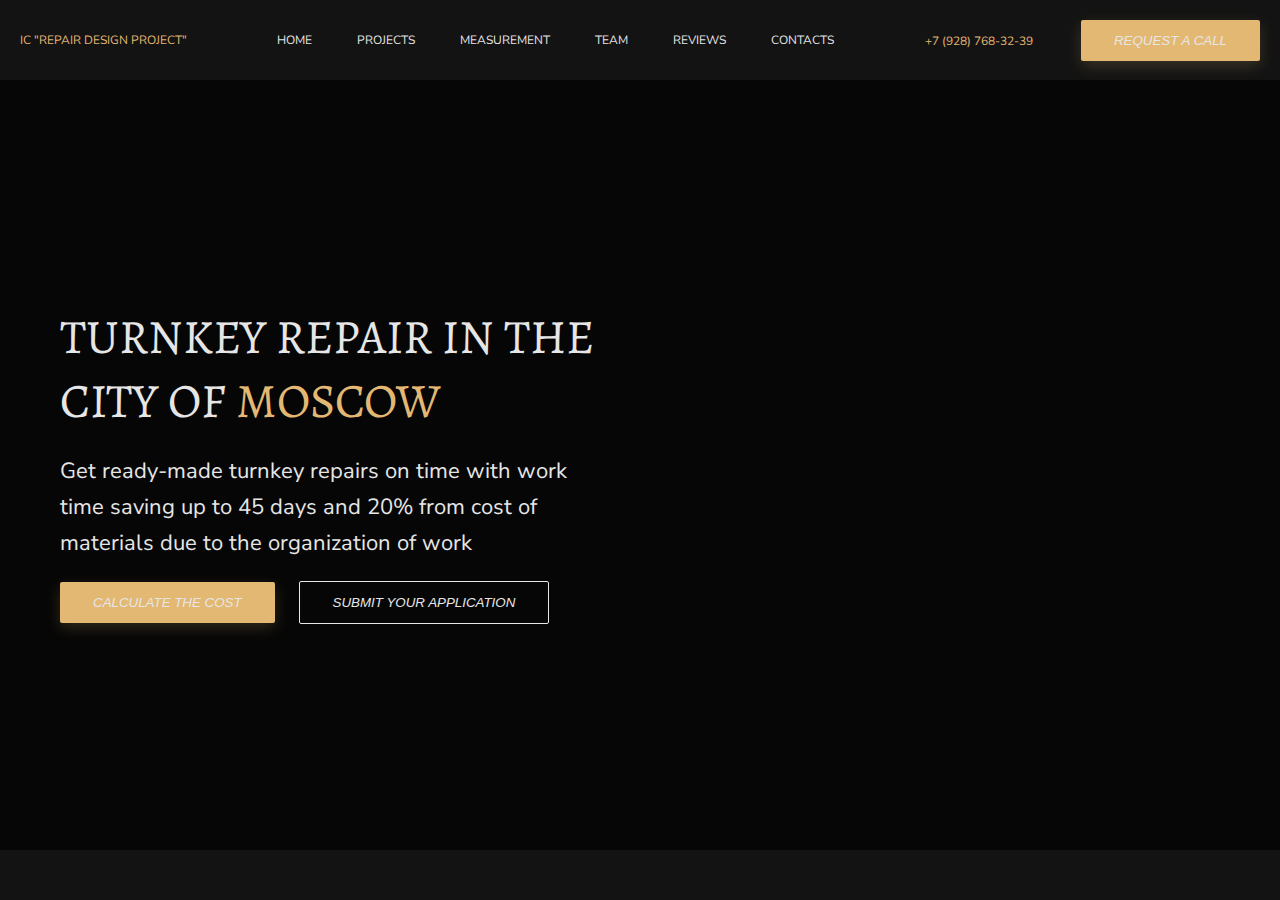
==== IC_Repair_Design_Project/index.html @ 74bef783 "Update Section Promo (v.2)" ====
<!DOCTYPE html>
<html lang="en">

<head>
    <meta charset="UTF-8">
    <meta http-equiv="X-UA-Compatible" content="IE=edge">
    <meta name="viewport" content="width=device-width, initial-scale=1.0">

    <link rel="stylesheet" href="/IC_Repair_Design_Project/styles/style.css">
    <!-- <link rel="shortcut icon" href="favicon.ico" type="image/x-icon"> -->
    <link href="https://fonts.googleapis.com/css2?family=Alegreya&family=Nunito+Sans:ital@0;1&display=swap"
        rel="stylesheet">

    <script src="/IC_Repair_Design_Project/script/script.js" defer></script>

    <title>Repair Design</title>
</head>

<body>
    <header class="header container">
        <nav class="navbar wrapper">
            <div class="navbar__logo">
                <p>IC "Repair Design Project"</p>
            </div>

            <ul class="navbar__menu">
                <li class="navbar__item"><a href="#" class="navbar__link">Home</a></li>
                <li class="navbar__item"><a href="#" class="navbar__link">Projects</a></li>
                <li class="navbar__item"><a href="#" class="navbar__link">Measurement</a></li>
                <li class="navbar__item"><a href="#" class="navbar__link">Team</a></li>
                <li class="navbar__item"><a href="#" class="navbar__link">Reviews</a></li>
                <li class="navbar__item"><a href="#" class="navbar__link">Contacts</a></li>
            </ul>

            <div class="navbar__promo">
                <a class="navbar__item navbar__link active" href="tel:+79287683239">+7 (928) 768-32-39</a>
                <button class="navbar__button">Request a call</button>
            </div>
        </nav>
    </header>

    <main class="main">
        <section class="section-promo bg-img">
            <div class="container">
                <div class="section-promo__content">
                    <h1 class="section-promo__title">
                        Turnkey Repair in the city of <span class="active">Moscow</span>
                    </h1>

                    <p class="section-promo__subtitle">
                        Get ready-made turnkey repairs on time
                        with work time saving up to 45 days and 20% from
                        cost of materials due to the organization of work
                    </p>

                    <div class="section-promo__buttons">
                        <button class="navbar__button">
                            Calculate the cost
                        </button>

                        <button class="navbar__button">
                            Submit your application
                        </button>
                    </div>
                </div>
            </div>
        </section>
    </main>

    <footer>

    </footer>
</body>

</html>
---- IC_Repair_Design_Project/styles/style.css ----
* {
  box-sizing: border-box;
  transition: 0.2s ease-in-out;
  padding: 0;
  margin: 0;
}

body {
  background-color: #131313;
  font-family: "Alegreya", serif;
  font-family: "Nunito Sans", sans-serif;
}

.container {
  width: 1240px;
  margin: 0 auto;
}

.wrapper, .section-promo, .navbar__menu {
  display: flex;
  align-items: center;
  justify-content: space-between;
}

.active {
  color: #e3b873 !important;
}

.section-promo__title {
  font-family: "Alegreya";
  font-style: normal;
  font-weight: 400;
}

.navbar {
  font-size: 12px;
  line-height: 15px;
  height: 80px;
  text-transform: uppercase;
}
.navbar__logo {
  color: #e3b873;
}
.navbar__menu {
  list-style-type: none;
}
.navbar__item {
  margin-right: 45px;
}
.navbar__item:nth-last-child(1) {
  margin: auto;
}
.navbar__link {
  text-decoration: none;
  color: #e6e6e6;
}
.navbar__link:hover {
  color: #e3b873;
}
.navbar__button {
  padding: 13px 33px;
  font-style: italic;
  text-transform: uppercase;
  color: #e6e6e6;
  background-color: #e3b873;
  box-shadow: 0px 5px 15px rgba(227, 184, 115, 0.2);
  border-radius: 2px;
  border: none;
  cursor: pointer;
}
.navbar__button:hover {
  background-color: #cfa663;
}

.section-promo {
  height: calc(100vh - 80px);
  max-height: 770px;
  color: #e6e6e6;
}
.section-promo__content {
  width: 550px;
  margin-left: 40px;
}
.section-promo__buttons .navbar__button {
  margin-right: 20px;
}
.section-promo__buttons .navbar__button:nth-last-child(1) {
  margin: 0;
  background-color: transparent;
  box-shadow: none;
  border: 1px solid #e6e6e6;
  border-radius: 2px;
}
.section-promo__title {
  font-size: 48px;
  text-transform: uppercase;
  line-height: 132.83%;
}
.section-promo__subtitle {
  font-size: 22px;
  line-height: 36px;
  margin: 20px 0px;
}

.bg-img {
  background: linear-gradient(rgba(0, 0, 0, 0.7), rgba(0, 0, 0, 0.7)), no-repeat center center url(/IC_Repair_Design_Project/images/main-bg.png);
  background-size: cover;
}

/*# sourceMappingURL=style.css.map */
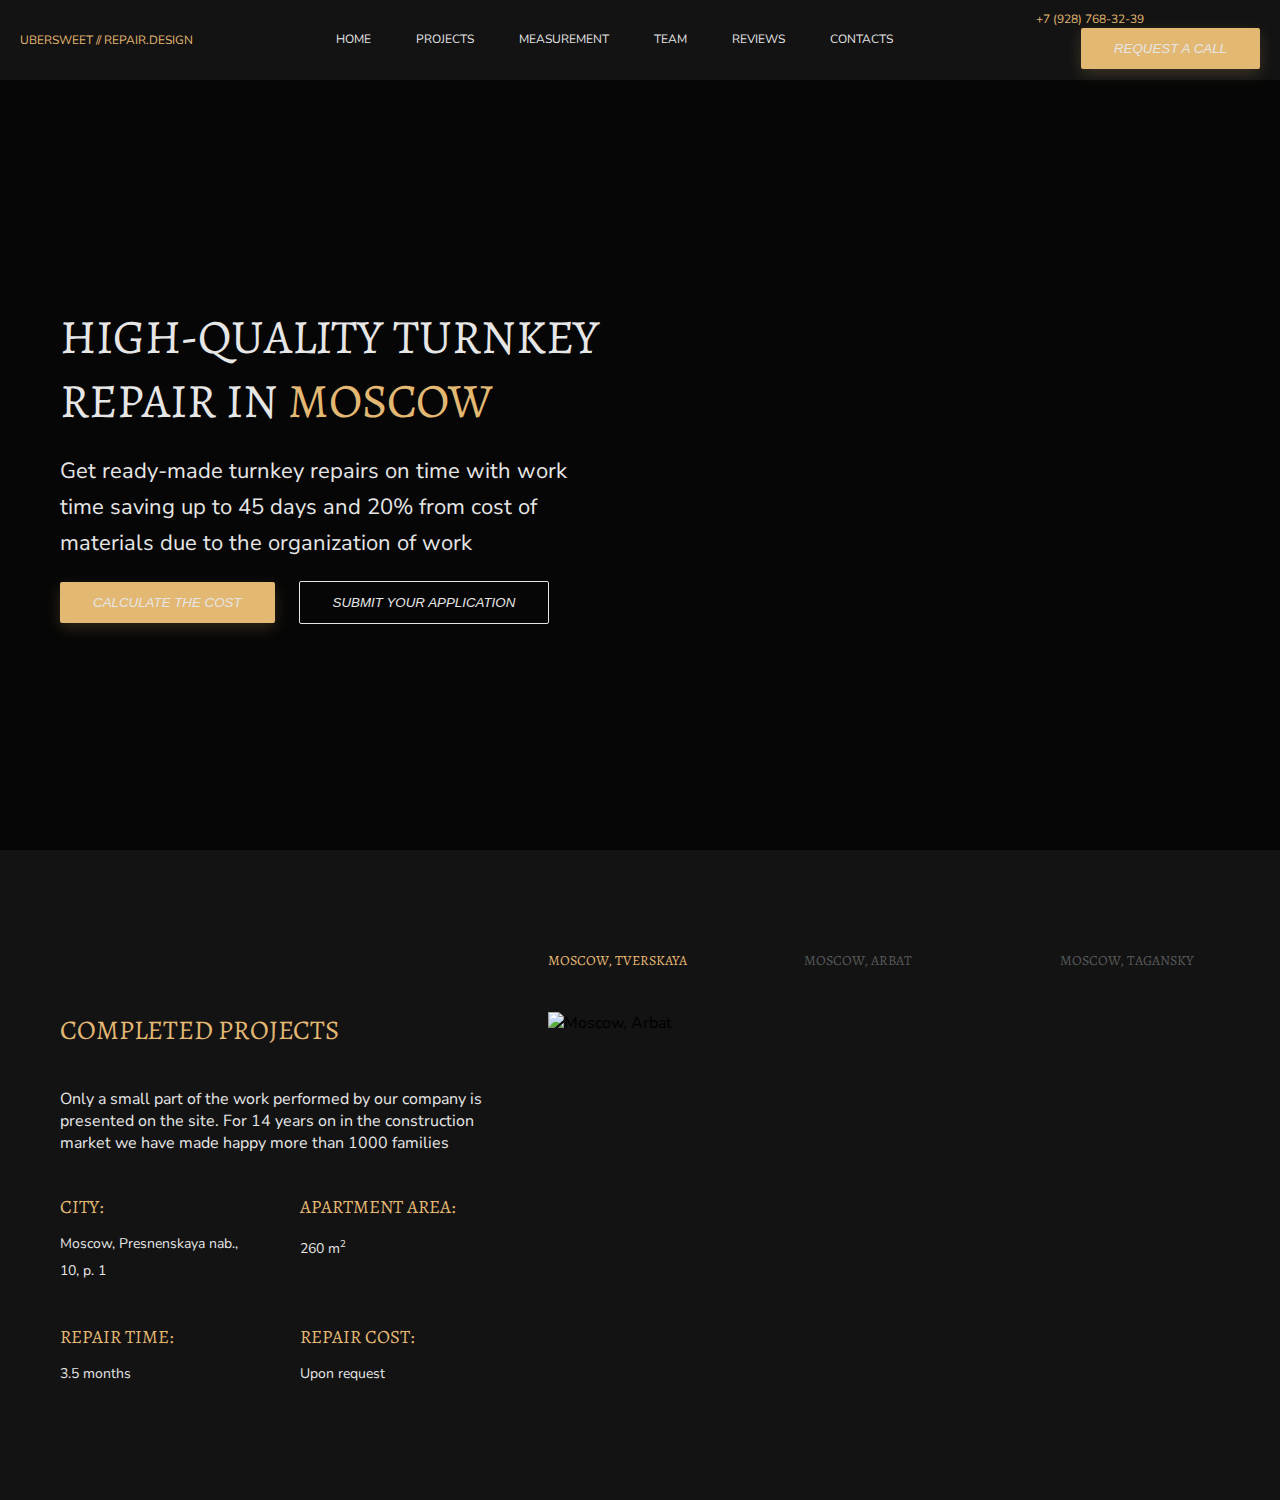
==== commit 1fcce421: "Completed Section About (v.1)" ====
--- a/IC_Repair_Design_Project/index.html
+++ b/IC_Repair_Design_Project/index.html
@@ -20,7 +20,7 @@
     <header class="header container">
         <nav class="navbar wrapper">
             <div class="navbar__logo">
-                <p>IC "Repair Design Project"</p>
+                <p>UberSweet // Repair.Design</p>
             </div>
 
             <ul class="navbar__menu">
@@ -44,7 +44,7 @@
             <div class="container">
                 <div class="section-promo__content">
                     <h1 class="section-promo__title">
-                        Turnkey Repair in the city of <span class="active">Moscow</span>
+                        High-Quality Turnkey Repair in <span class="active">Moscow</span>
                     </h1>
 
                     <p class="section-promo__subtitle">
@@ -65,6 +65,88 @@
                 </div>
             </div>
         </section>
+
+        <section class="section-about">
+            <div class="container">
+                <div class="section-about__content">
+                    <div class="section-about__buttons">
+                        <button class="section-about__button active">
+                            Moscow, Tverskaya
+                        </button>
+
+                        <button class="section-about__button">
+                            Moscow, Arbat
+                        </button>
+
+                        <button class="section-about__button">
+                            Moscow, Tagansky
+                        </button>
+                    </div>
+
+                    <div class="section-about__text-area">
+                        <div class="section-about__title-area">
+                            <h2 class="section-about__title-top active">Completed projects</h2>
+
+                            <p class="section-about__subtitle-top">
+                                Only a small part of the work performed by our company is presented on the site. For 14
+                                years on in the construction
+                                market we have made happy more than 1000 families
+                            </p>
+                        </div>
+
+                        <div class="section-about__subtitle-area">
+                            <h3 class="section-about__title active">
+                                City:
+                            </h3>
+
+                            <p class="section-about__subtitle">
+                                Moscow,
+                                Presnenskaya nab., 10, p. 1
+                            </p>
+                        </div>
+
+                        <div class="section-about__subtitle-area">
+                            <h3 class="section-about__title active">
+                                Apartment area:
+                            </h3>
+
+                            <p class="section-about__subtitle">
+                                260 m<sup><small>2</small></sup>
+                            </p>
+                        </div>
+
+                        <div class="section-about__subtitle-area">
+                            <h3 class="section-about__title active">
+                                Repair time:
+                            </h3>
+
+                            <p class="section-about__subtitle">
+                                3.5 months
+                            </p>
+                        </div>
+
+                        <div class="section-about__subtitle-area">
+                            <h3 class="section-about__title active">
+                                Repair cost:
+                            </h3>
+
+                            <p class="section-about__subtitle">
+                                Upon request
+                            </p>
+                        </div>
+
+                        <div class="slider">
+
+                        </div>
+                    </div>
+
+                    <div class="section-about__photo-area">
+                        <img src="/IC_Repair_Design_Project/images/main-bg-3.png" alt="Moscow, Arbat"
+                            class="section-about__photo">
+                    </div>
+                </div>
+            </div>
+        </section>
     </main>
 
     <footer>
--- a/IC_Repair_Design_Project/styles/style.css
+++ b/IC_Repair_Design_Project/styles/style.css
@@ -16,7 +16,7 @@
   margin: 0 auto;
 }
 
-.wrapper, .section-promo, .navbar__menu {
+.wrapper, .section-about__buttons, .section-promo, .navbar__menu {
   display: flex;
   align-items: center;
   justify-content: space-between;
@@ -24,12 +24,48 @@
 
 .active {
   color: #e3b873 !important;
+  cursor: default !important;
 }
 
-.section-promo__title {
+.section-about__title-top, .section-about__title, .section-about__button, .section-promo__title {
   font-family: "Alegreya";
   font-style: normal;
   font-weight: 400;
+}
+
+.section-about__button:hover, .navbar__link:hover {
+  color: #e3b873;
+}
+.active.section-about__button:hover::after, .active.navbar__link:hover::after {
+  transform: scaleX(0);
+}
+.section-about__button::after, .navbar__link::after {
+  content: "";
+  display: block;
+  border-bottom: 1px solid #e3b873;
+  transform: scaleX(0);
+  transition: transform 250ms ease-in-out;
+}
+.section-about__button:hover::after, .navbar__link:hover::after {
+  transform: scaleX(1);
+}
+
+.navbar__button {
+  padding: 13px 33px;
+  font-style: italic;
+  text-transform: uppercase;
+  color: #e6e6e6;
+  background-color: #e3b873;
+  box-shadow: 0px 5px 15px rgba(227, 184, 115, 0.2);
+  border-radius: 2px;
+  border: none;
+  cursor: pointer;
+}
+.navbar__button:hover {
+  background-color: #cfa663;
+}
+.navbar__button:nth-last-child(1) {
+  margin: 0;
 }
 
 .navbar {
@@ -54,24 +90,6 @@
   text-decoration: none;
   color: #e6e6e6;
 }
-.navbar__link:hover {
-  color: #e3b873;
-}
-.navbar__button {
-  padding: 13px 33px;
-  font-style: italic;
-  text-transform: uppercase;
-  color: #e6e6e6;
-  background-color: #e3b873;
-  box-shadow: 0px 5px 15px rgba(227, 184, 115, 0.2);
-  border-radius: 2px;
-  border: none;
-  cursor: pointer;
-}
-.navbar__button:hover {
-  background-color: #cfa663;
-}
-
 .section-promo {
   height: calc(100vh - 80px);
   max-height: 770px;
@@ -103,8 +121,69 @@
 }
 
 .bg-img {
-  background: linear-gradient(rgba(0, 0, 0, 0.7), rgba(0, 0, 0, 0.7)), no-repeat center center url(/IC_Repair_Design_Project/images/main-bg.png);
+  background: linear-gradient(rgba(0, 0, 0, 0.7), rgba(0, 0, 0, 0.7)), no-repeat center center url(/IC_Repair_Design_Project/images/main-bg-1.png);
   background-size: cover;
 }
 
+.section-about {
+  height: 550px;
+}
+.section-about__content {
+  margin: 100px 0px;
+  display: grid;
+  grid-gap: 40px;
+  grid-template-rows: minmax(auto, auto);
+}
+.section-about__buttons {
+  grid-column: 2/6;
+  display: grid;
+  grid-template-columns: repeat(3, 200px);
+  grid-gap: 40px;
+  justify-items: flex-start;
+}
+.section-about__button {
+  color: rgba(255, 255, 255, 0.3);
+  background-color: transparent;
+  border: none;
+  text-transform: uppercase;
+  font-size: 14px;
+  line-height: 150%;
+  cursor: pointer;
+}
+.section-about__text-area {
+  display: grid;
+  margin-left: 40px;
+  grid-gap: 40px;
+  grid-template-columns: repeat(2, 200px);
+}
+.section-about__photo-area {
+  grid-column: 2/6;
+}
+.section-about__title-area {
+  grid-column: 1/3;
+}
+.section-about__title {
+  line-height: 138.6%;
+  text-transform: uppercase;
+}
+.section-about__title-top {
+  text-transform: uppercase;
+  font-size: 27px;
+}
+.section-about__subtitle {
+  font-size: 14px;
+  line-height: 27px;
+  color: #e6e6e6;
+  padding-top: 10px;
+}
+.section-about__subtitle-top {
+  color: #e6e6e6;
+  padding-top: 40px;
+}
+.section-about__photo {
+  object-fit: cover;
+  width: 100%;
+  height: 100%;
+}
+
 /*# sourceMappingURL=style.css.map */
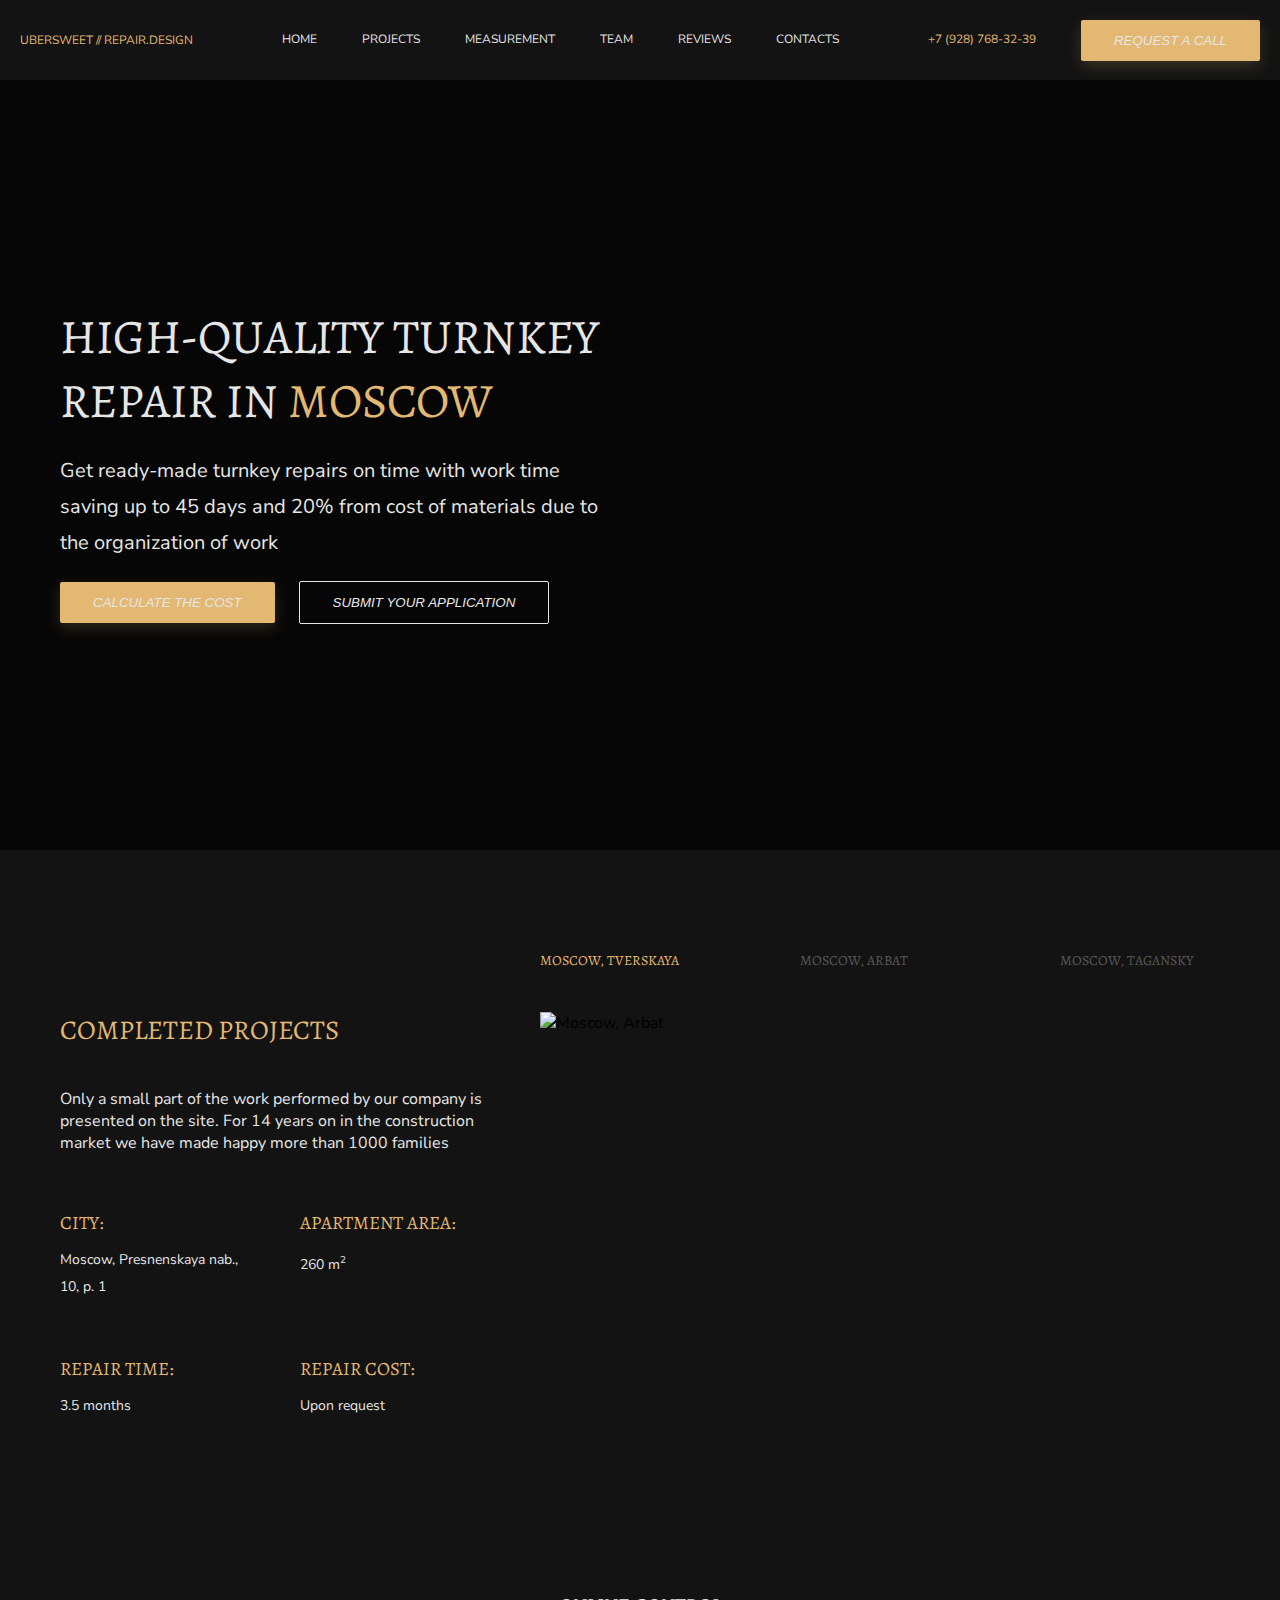
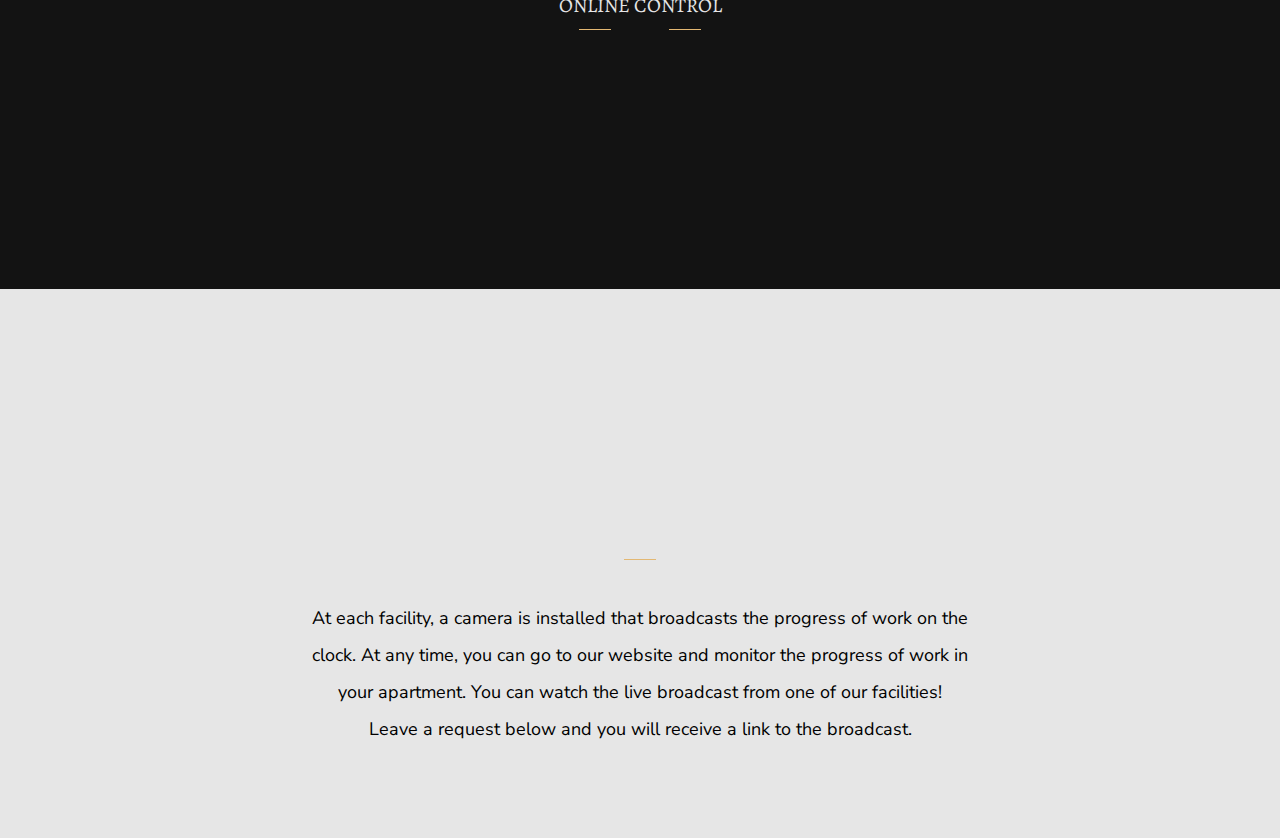
==== commit 02e00e05: "Merge pull request #11 from UberSweet/feat-section-about" ====
--- a/IC_Repair_Design_Project/index.html
+++ b/IC_Repair_Design_Project/index.html
@@ -70,15 +70,15 @@
             <div class="container">
                 <div class="section-about__content">
                     <div class="section-about__buttons">
-                        <button class="section-about__button active">
+                        <button class="section-about__button active" id="1">
                             Moscow, Tverskaya
                         </button>
 
-                        <button class="section-about__button">
+                        <button class="section-about__button" id="2">
                             Moscow, Arbat
                         </button>
 
-                        <button class="section-about__button">
+                        <button class="section-about__button" id="3">
                             Moscow, Tagansky
                         </button>
                     </div>
@@ -147,6 +147,45 @@
                 </div>
             </div>
         </section>
+
+        <section class="section-video-title">
+            <div class="container">
+                <div class="section-video-title__content">
+                    <h2 class="section-video-title__title">
+                        Online control
+                    </h2>
+
+                    <div class="section-video-title__svg">
+                        <hr class="section-video-title__line">
+                        <img src="/IC_Repair_Design_Project/images/video-cam.svg" alt="">
+                        <hr class="section-video-title__line">
+                    </div>
+                </div>
+            </div>
+        </section>
+
+        <section class="section-video-player">
+            <div class="section-video-player__content">
+                <iframe width="100%" height="100%" src="https://www.youtube.com/embed/BEaoq7hzcSQ?controls=0"
+                    title="YouTube video player" frameborder="0"
+                    allow="accelerometer; autoplay; clipboard-write; encrypted-media; gyroscope; picture-in-picture"
+                    allowfullscreen>
+                </iframe>
+            </div>
+        </section>
+
+        <section class="section-video-subtitle">
+            <div class="section-video-subtitle__content">
+                <hr class="section-video-title__line" style="margin: 0px auto 40px;">
+
+                <p class="section-video-subtitle__text-area">
+                    At each facility, a camera is installed that broadcasts the progress of work on the clock. At
+                    any time, you can go to our website and monitor the progress of work in your apartment. You can
+                    watch the live broadcast from one of our facilities!
+                    <br>Leave a request below and you will receive a link to the broadcast.
+                </p>
+            </div>
+        </section>
     </main>
 
     <footer>
--- a/IC_Repair_Design_Project/styles/style.css
+++ b/IC_Repair_Design_Project/styles/style.css
@@ -11,12 +11,16 @@
   font-family: "Nunito Sans", sans-serif;
 }
 
+p {
+  cursor: default;
+}
+
 .container {
   width: 1240px;
   margin: 0 auto;
 }
 
-.wrapper, .section-about__buttons, .section-promo, .navbar__menu {
+.wrapper, .section-video-title__svg, .section-about__buttons, .section-promo, .navbar__menu, .navbar__promo {
   display: flex;
   align-items: center;
   justify-content: space-between;
@@ -27,7 +31,7 @@
   cursor: default !important;
 }
 
-.section-about__title-top, .section-about__title, .section-about__button, .section-promo__title {
+.section-about__title-top, .section-video-title__title, .section-about__title, .section-about__button, .section-promo__title {
   font-family: "Alegreya";
   font-style: normal;
   font-weight: 400;
@@ -109,13 +113,17 @@
   border: 1px solid #e6e6e6;
   border-radius: 2px;
 }
+.section-promo__buttons .navbar__button:nth-last-child(1):hover {
+  color: #e3b873;
+  border: 1px solid #e3b873;
+}
 .section-promo__title {
   font-size: 48px;
   text-transform: uppercase;
   line-height: 132.83%;
 }
 .section-promo__subtitle {
-  font-size: 22px;
+  font-size: 20px;
   line-height: 36px;
   margin: 20px 0px;
 }
@@ -125,9 +133,6 @@
   background-size: cover;
 }
 
-.section-about {
-  height: 550px;
-}
 .section-about__content {
   margin: 100px 0px;
   display: grid;
@@ -158,6 +163,8 @@
 }
 .section-about__photo-area {
   grid-column: 2/6;
+  height: 480px;
+  width: 720px;
 }
 .section-about__title-area {
   grid-column: 1/3;
@@ -166,7 +173,7 @@
   line-height: 138.6%;
   text-transform: uppercase;
 }
-.section-about__title-top {
+.section-about__title-top, .section-video-title__title {
   text-transform: uppercase;
   font-size: 27px;
 }
@@ -186,4 +193,43 @@
   height: 100%;
 }
 
+.section-video-player {
+  background: linear-gradient(to bottom, #131313 0%, #131313 50%, #e6e6e6 50%, #e6e6e6 100%);
+}
+.section-video-player__content {
+  width: 820px;
+  height: 459px;
+  margin: 0 auto;
+}
+.section-video-subtitle {
+  background-color: #e6e6e6;
+}
+.section-video-subtitle__content {
+  padding: 40px 0 90px;
+}
+.section-video-subtitle__text-area {
+  max-width: 660px;
+  font-size: 18px;
+  text-align: center;
+  margin: 0 auto;
+  line-height: 37px;
+}
+.section-video-title__content {
+  width: 180px;
+  margin: 30px auto;
+}
+.section-video-title__title {
+  text-align: center;
+  font-size: 20px;
+  color: #e6e6e6;
+  margin-bottom: 10px;
+}
+.section-video-title__line {
+  height: 1px;
+  width: 32px;
+  border: none;
+  margin: auto;
+  background-color: #e3b873;
+}
+
 /*# sourceMappingURL=style.css.map */
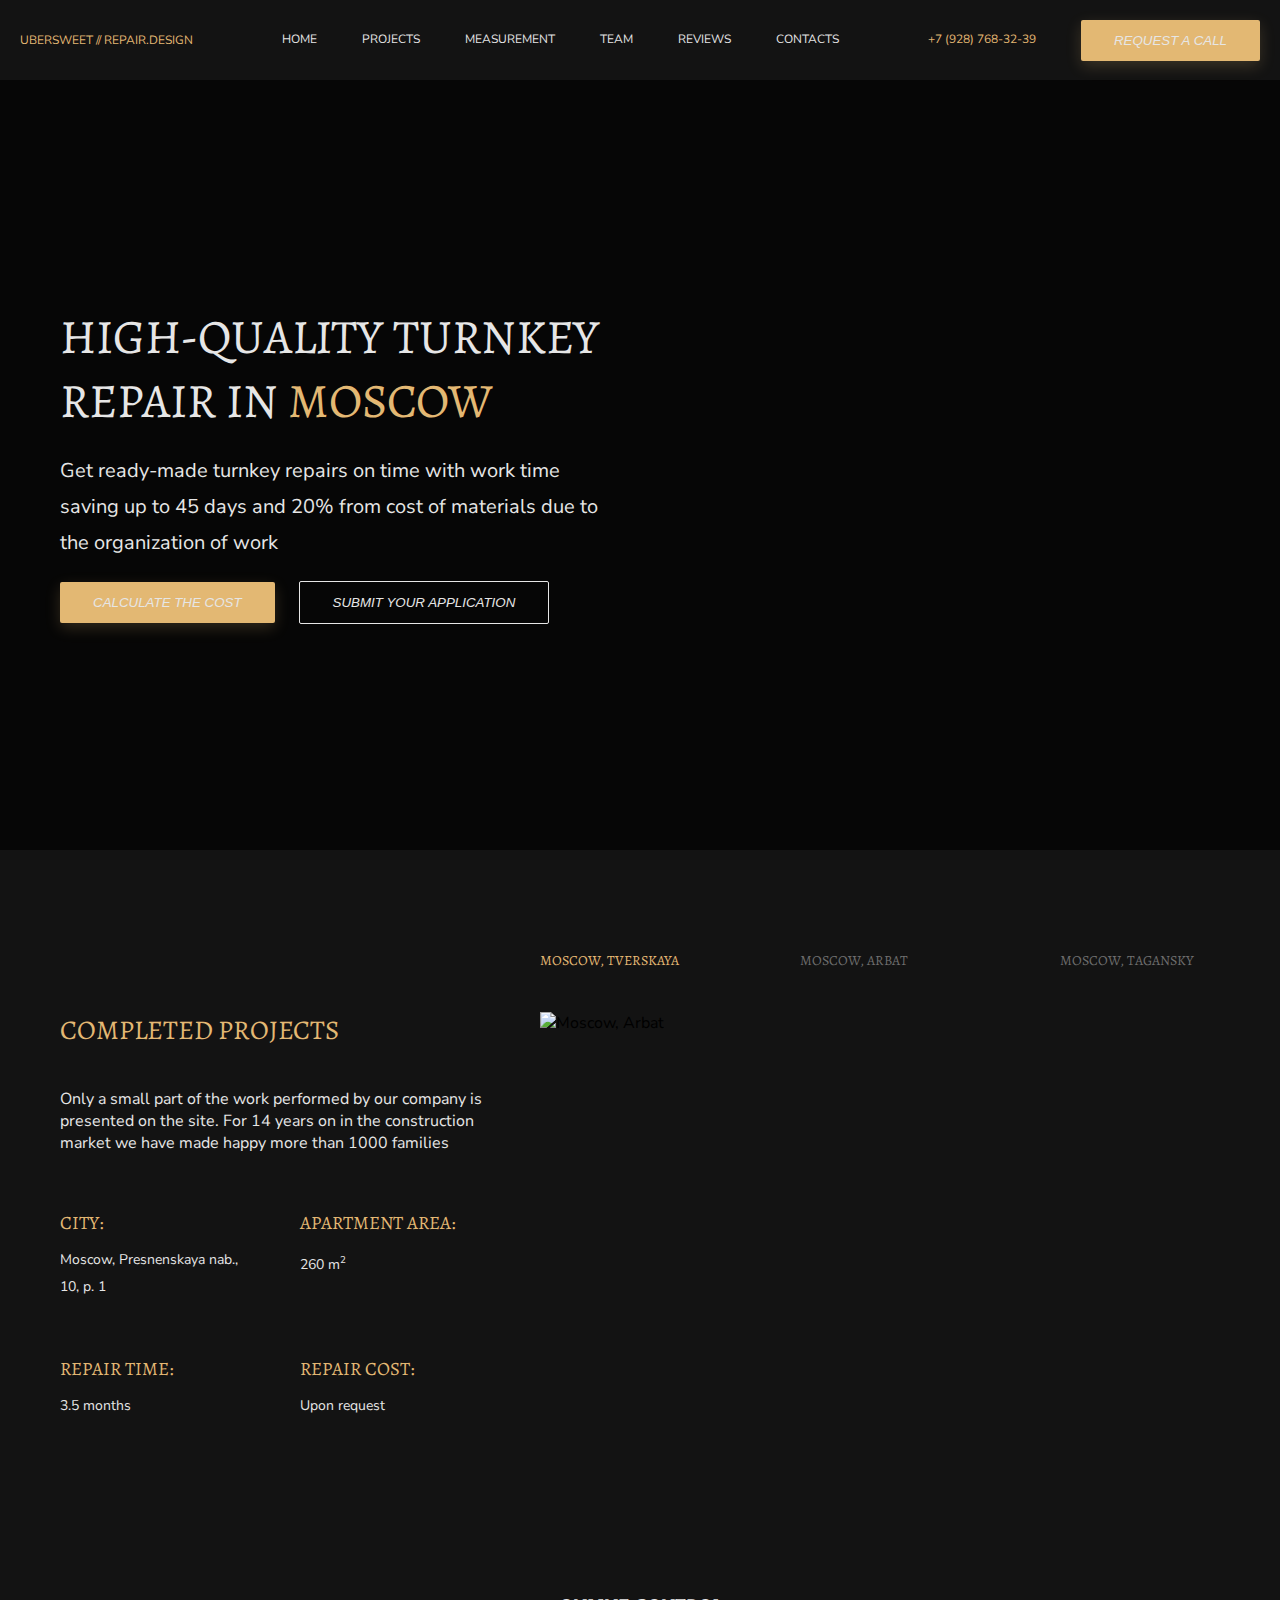
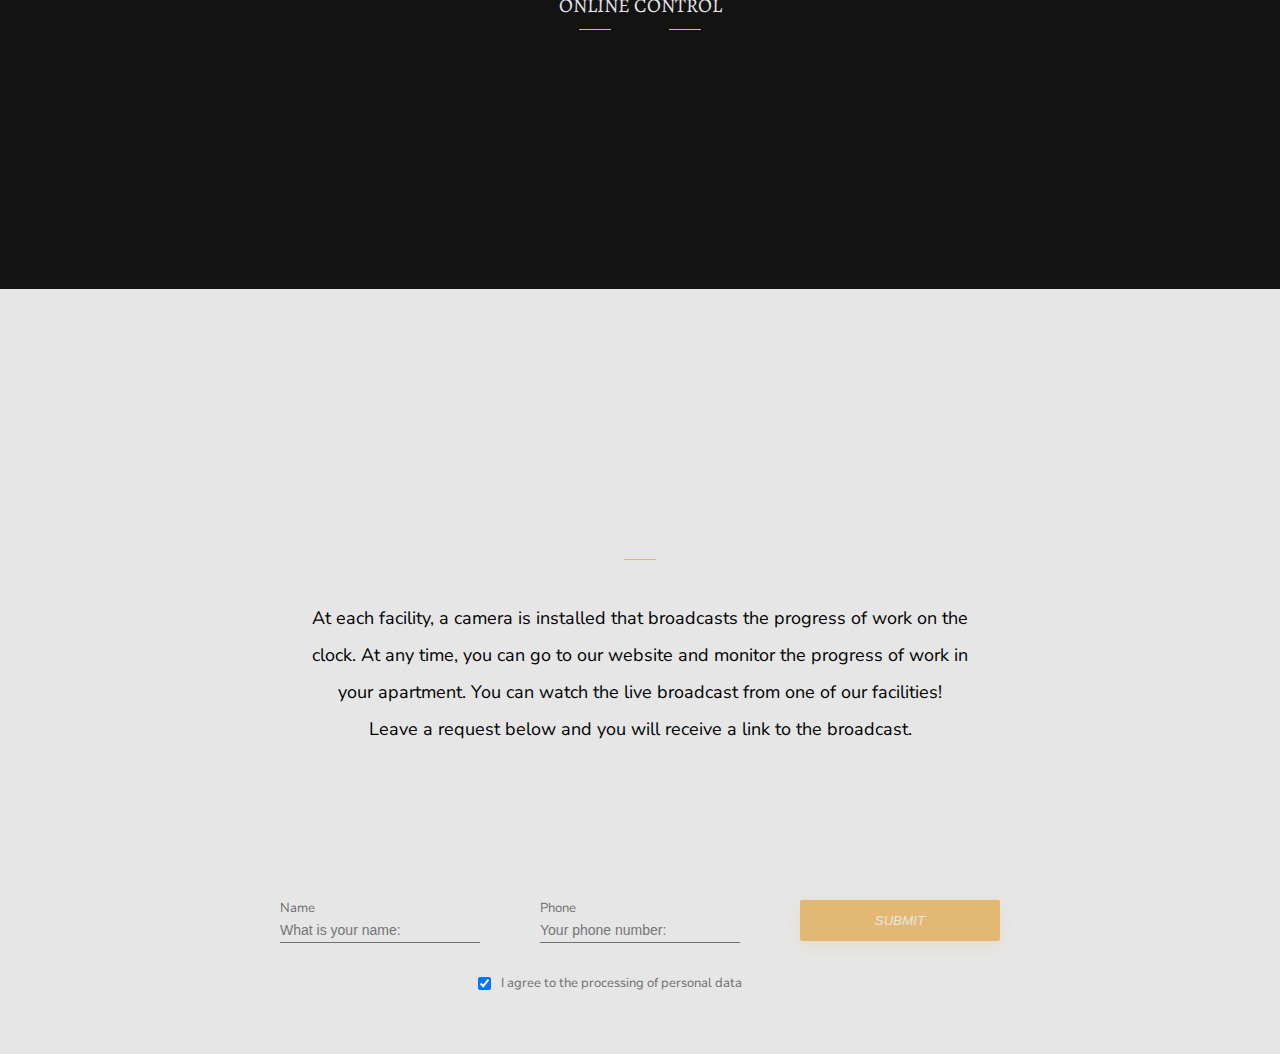
==== commit 38874ebe: "Merge pull request #13 from UberSweet/dev" ====
--- a/IC_Repair_Design_Project/index.html
+++ b/IC_Repair_Design_Project/index.html
@@ -186,6 +186,37 @@
                 </p>
             </div>
         </section>
+
+        <section class="section-form">
+            <div class="container">
+                <form action="#" method="post" target="_blank">
+                    <fieldset style="border: none;">
+                        <ul class="section-form__menu">
+                            <li class="section-form__content">
+                                <label class="section-form__label" for="name">Name</label>
+                                <input class="section-form__input" type="text" name="name"
+                                    placeholder="What is your name:" id="name" required>
+                            </li>
+
+                            <li class="section-form__content">
+                                <label class="section-form__label" for="phone">Phone</label>
+                                <input class="section-form__input" type="number" name="phone"
+                                    placeholder="Your phone number:" id="phone">
+                            </li>
+
+                            <button class="section-form__button" type="submit">Submit</button>
+
+                            <li class="section-form__content">
+                                <input class="section-form__input" type="checkbox" name="processing" id="processing"
+                                    checked>
+                                <label class="section-form__label" for="processing">I agree to the processing of
+                                    personal data</label>
+                            </li>
+                        </ul>
+                    </fieldset>
+                </form>
+            </div>
+        </section>
     </main>
 
     <footer>
--- a/IC_Repair_Design_Project/styles/style.css
+++ b/IC_Repair_Design_Project/styles/style.css
@@ -20,7 +20,7 @@
   margin: 0 auto;
 }
 
-.wrapper, .section-video-title__svg, .section-about__buttons, .section-promo, .navbar__menu, .navbar__promo {
+.wrapper, .section-video-title__svg, .section-about__buttons, .section-promo, .navbar__menu, .section-form__menu, .navbar__promo {
   display: flex;
   align-items: center;
   justify-content: space-between;
@@ -54,7 +54,7 @@
   transform: scaleX(1);
 }
 
-.navbar__button {
+.section-form__button, .navbar__button {
   padding: 13px 33px;
   font-style: italic;
   text-transform: uppercase;
@@ -65,10 +65,10 @@
   border: none;
   cursor: pointer;
 }
-.navbar__button:hover {
+.section-form__button:hover, .navbar__button:hover {
   background-color: #cfa663;
 }
-.navbar__button:nth-last-child(1) {
+.section-form__button:nth-last-child(1), .navbar__button:nth-last-child(1) {
   margin: 0;
 }
 
@@ -81,7 +81,7 @@
 .navbar__logo {
   color: #e3b873;
 }
-.navbar__menu {
+.navbar__menu, .section-form__menu {
   list-style-type: none;
 }
 .navbar__item {
@@ -147,7 +147,7 @@
   justify-items: flex-start;
 }
 .section-about__button {
-  color: rgba(255, 255, 255, 0.3);
+  color: #6d6d6d;
   background-color: transparent;
   border: none;
   text-transform: uppercase;
@@ -232,4 +232,44 @@
   background-color: #e3b873;
 }
 
+.section-form {
+  background-color: #e6e6e6;
+}
+.section-form__menu {
+  width: 720px;
+  flex-wrap: wrap;
+  justify-content: center;
+  margin: auto;
+  padding: 60px 0;
+}
+.section-form__label {
+  font-size: 13px;
+  line-height: 21px;
+  color: #6d6d6d;
+}
+.section-form__input {
+  font-size: 14px;
+  line-height: 23px;
+  width: 200px;
+  color: #4a4a4a;
+  border: none;
+  background-color: transparent;
+  border-bottom: 1px solid #6d6d6d;
+}
+.section-form__content {
+  display: grid;
+  margin-right: 60px;
+}
+.section-form__content:nth-last-child(1) {
+  margin-top: 30px;
+  display: flex;
+}
+.section-form__content:nth-last-child(1) :nth-child(1) {
+  width: fit-content;
+  margin-right: 10px;
+}
+.section-form__button {
+  width: 200px;
+}
+
 /*# sourceMappingURL=style.css.map */
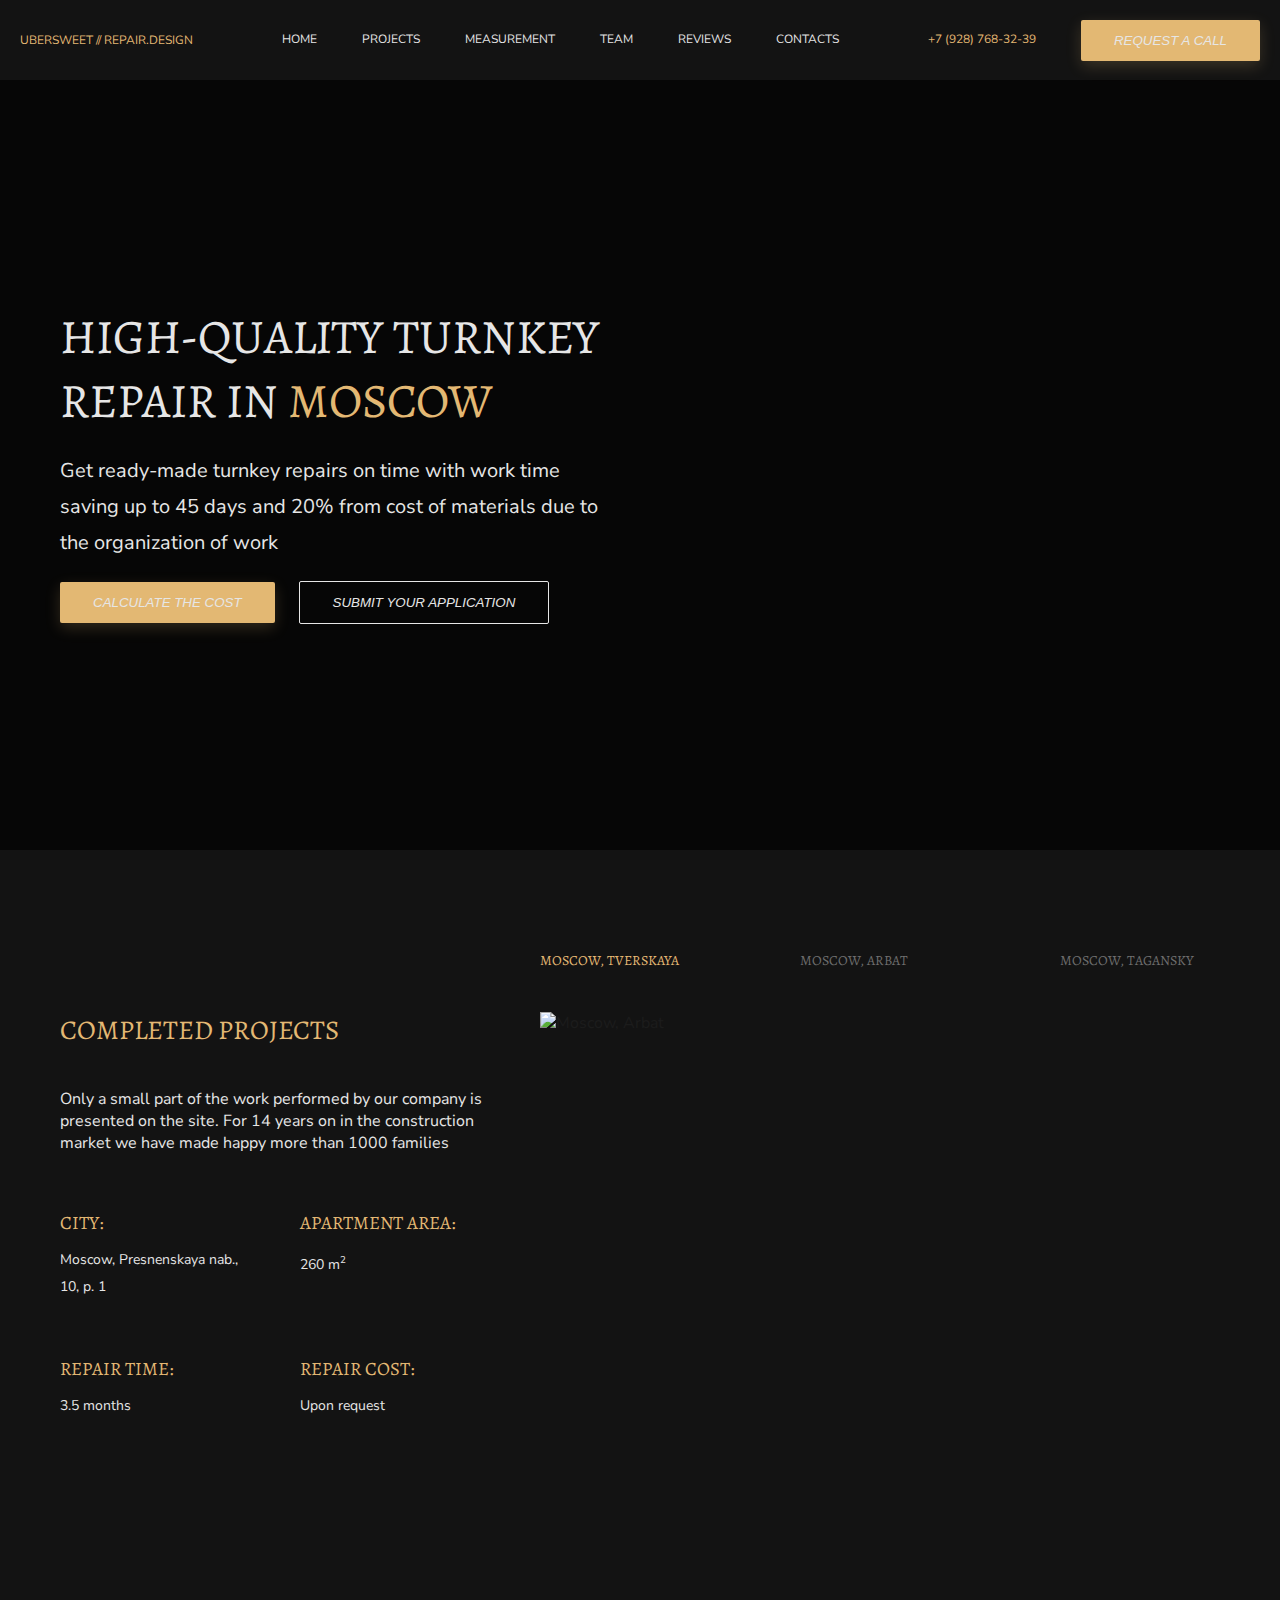
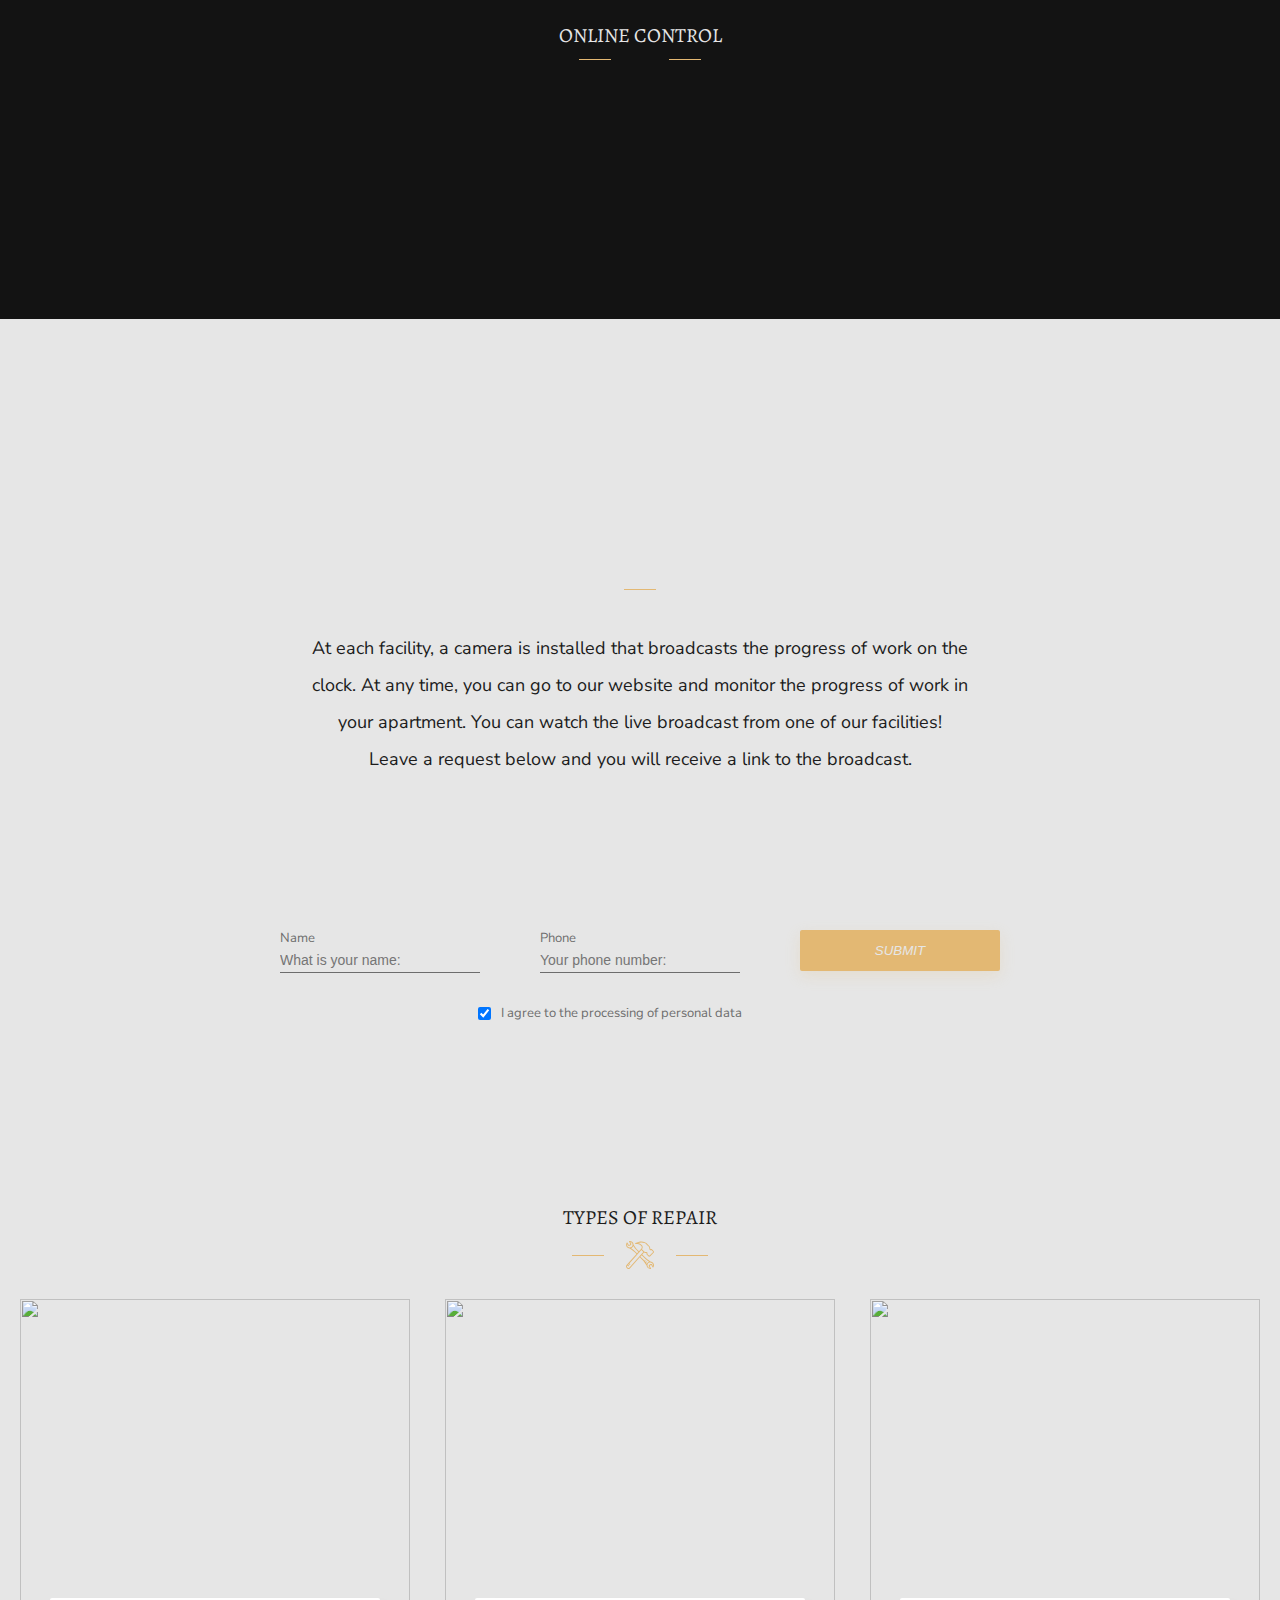
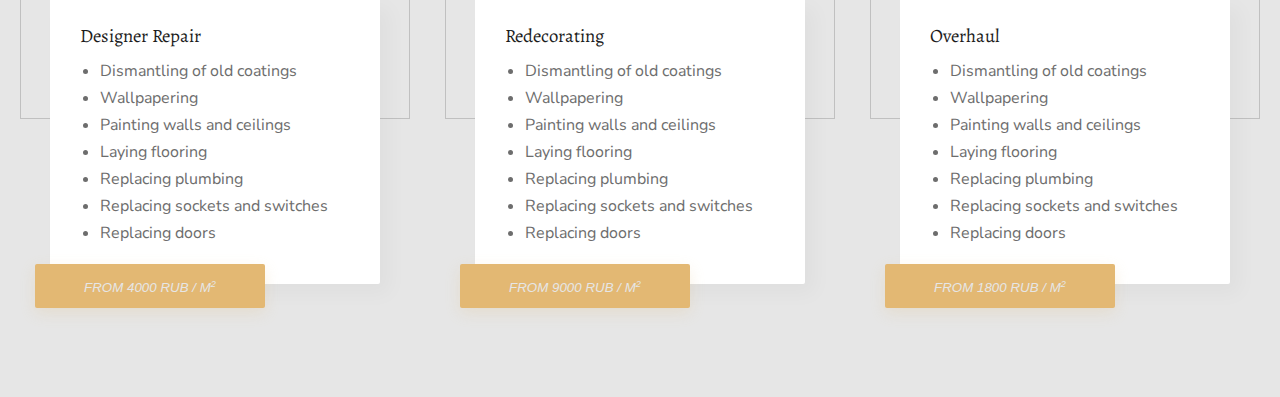
==== commit f3caa0bb: "Merge pull request #14 from UberSweet/feat-section-about" ====
--- a/IC_Repair_Design_Project/index.html
+++ b/IC_Repair_Design_Project/index.html
@@ -7,7 +7,7 @@
     <meta name="viewport" content="width=device-width, initial-scale=1.0">
 
     <link rel="stylesheet" href="/IC_Repair_Design_Project/styles/style.css">
-    <!-- <link rel="shortcut icon" href="favicon.ico" type="image/x-icon"> -->
+    <link rel="shortcut icon" href="/IC_Repair_Design_Project/images/tools.svg" type="image/x-icon">
     <link href="https://fonts.googleapis.com/css2?family=Alegreya&family=Nunito+Sans:ital@0;1&display=swap"
         rel="stylesheet">
 
@@ -150,15 +150,15 @@
 
         <section class="section-video-title">
             <div class="container">
-                <div class="section-video-title__content">
-                    <h2 class="section-video-title__title">
+                <div class="title__content">
+                    <h2 class="title__title">
                         Online control
                     </h2>
 
-                    <div class="section-video-title__svg">
-                        <hr class="section-video-title__line">
+                    <div class="title__svg">
+                        <hr class="title__line">
                         <img src="/IC_Repair_Design_Project/images/video-cam.svg" alt="">
-                        <hr class="section-video-title__line">
+                        <hr class="title__line">
                     </div>
                 </div>
             </div>
@@ -176,7 +176,7 @@
 
         <section class="section-video-subtitle">
             <div class="section-video-subtitle__content">
-                <hr class="section-video-title__line" style="margin: 0px auto 40px;">
+                <hr class="title__line" style="margin: 0px auto 40px;">
 
                 <p class="section-video-subtitle__text-area">
                     At each facility, a camera is installed that broadcasts the progress of work on the clock. At
@@ -217,6 +217,99 @@
                 </form>
             </div>
         </section>
+
+        <section class="section-offer">
+            <div class="container">
+                <div class="title__content">
+                    <h2 class="title__title" style="color: #1c1c1c;">
+                        Types of repair
+                    </h2>
+
+                    <div class="title__svg">
+                        <hr class="title__line">
+                        <img src="/IC_Repair_Design_Project/images/tools.svg" alt="">
+                        <hr class="title__line">
+                    </div>
+                </div>
+
+                <div class="section-offer__cards">
+                    <div class="section-offer__card">
+                        <img class="section-offer__card-image" src="/IC_Repair_Design_Project/images/main-bg-1.png"
+                            alt="">
+
+                        <div class="section-offer__card-description">
+                            <h3 class="section-offer__card-title">
+                                Designer Repair
+                            </h3>
+
+                            <ul class="section-offer__card-list">
+                                <li class="section-offer__card-item">Dismantling of old coatings</li>
+                                <li class="section-offer__card-item">Wallpapering</li>
+                                <li class="section-offer__card-item">Painting walls and ceilings</li>
+                                <li class="section-offer__card-item">Laying flooring</li>
+                                <li class="section-offer__card-item">Replacing plumbing</li>
+                                <li class="section-offer__card-item">Replacing sockets and switches</li>
+                                <li class="section-offer__card-item">Replacing doors</li>
+                            </ul>
+                        </div>
+
+                        <button class="section-offer__button" type="submit">
+                            From 4000 rub / m<sup><small>2</small></sup>
+                        </button>
+                    </div>
+
+                    <div class="section-offer__card">
+                        <img class="section-offer__card-image" src="/IC_Repair_Design_Project/images/main-bg-2.png"
+                            alt="">
+
+                        <div class="section-offer__card-description">
+                            <h3 class="section-offer__card-title">
+                                Redecorating
+                            </h3>
+
+                            <ul class="section-offer__card-list">
+                                <li class="section-offer__card-item">Dismantling of old coatings</li>
+                                <li class="section-offer__card-item">Wallpapering</li>
+                                <li class="section-offer__card-item">Painting walls and ceilings</li>
+                                <li class="section-offer__card-item">Laying flooring</li>
+                                <li class="section-offer__card-item">Replacing plumbing</li>
+                                <li class="section-offer__card-item">Replacing sockets and switches</li>
+                                <li class="section-offer__card-item">Replacing doors</li>
+                            </ul>
+                        </div>
+
+                        <button class="section-offer__button" type="submit">
+                            From 9000 rub / m<sup><small>2</small></sup>
+                        </button>
+                    </div>
+
+                    <div class="section-offer__card">
+                        <img class="section-offer__card-image" src="/IC_Repair_Design_Project/images/main-bg-3.png"
+                            alt="">
+
+                        <div class="section-offer__card-description">
+                            <h3 class="section-offer__card-title">
+                                Overhaul
+                            </h3>
+
+                            <ul class="section-offer__card-list">
+                                <li class="section-offer__card-item">Dismantling of old coatings</li>
+                                <li class="section-offer__card-item">Wallpapering</li>
+                                <li class="section-offer__card-item">Painting walls and ceilings</li>
+                                <li class="section-offer__card-item">Laying flooring</li>
+                                <li class="section-offer__card-item">Replacing plumbing</li>
+                                <li class="section-offer__card-item">Replacing sockets and switches</li>
+                                <li class="section-offer__card-item">Replacing doors</li>
+                            </ul>
+                        </div>
+
+                        <button class="section-offer__button" type="submit">
+                            From 1800 rub / m<sup><small>2</small></sup>
+                        </button>
+                    </div>
+                </div>
+            </div>
+        </section>
     </main>
 
     <footer>
--- a/IC_Repair_Design_Project/styles/style.css
+++ b/IC_Repair_Design_Project/styles/style.css
@@ -9,6 +9,7 @@
   background-color: #131313;
   font-family: "Alegreya", serif;
   font-family: "Nunito Sans", sans-serif;
+  color: #1c1c1c;
 }
 
 p {
@@ -20,10 +21,11 @@
   margin: 0 auto;
 }
 
-.wrapper, .section-video-title__svg, .section-about__buttons, .section-promo, .navbar__menu, .section-form__menu, .navbar__promo {
+.wrapper, .section-offer__cards, .section-about__buttons, .section-promo, .navbar__menu, .section-form__menu, .navbar__promo, .section-offer .title__svg, .section-video-title .title__svg, .section-video-subtitle__content .title__svg {
   display: flex;
   align-items: center;
   justify-content: space-between;
+  flex-wrap: wrap;
 }
 
 .active {
@@ -31,7 +33,7 @@
   cursor: default !important;
 }
 
-.section-about__title-top, .section-video-title__title, .section-about__title, .section-about__button, .section-promo__title {
+.section-offer__card-title, .section-about__title-top, .section-offer .title__title, .section-video-title .title__title, .section-video-subtitle__content .title__title, .section-about__title, .section-about__button, .section-promo__title {
   font-family: "Alegreya";
   font-style: normal;
   font-weight: 400;
@@ -54,7 +56,7 @@
   transform: scaleX(1);
 }
 
-.section-form__button, .navbar__button {
+.section-offer__button, .section-form__button, .navbar__button {
   padding: 13px 33px;
   font-style: italic;
   text-transform: uppercase;
@@ -65,11 +67,30 @@
   border: none;
   cursor: pointer;
 }
-.section-form__button:hover, .navbar__button:hover {
+.section-offer__button:hover, .section-form__button:hover, .navbar__button:hover {
   background-color: #cfa663;
 }
-.section-form__button:nth-last-child(1), .navbar__button:nth-last-child(1) {
+.section-offer__button:nth-last-child(1), .section-form__button:nth-last-child(1), .navbar__button:nth-last-child(1) {
   margin: 0;
+}
+
+.section-offer .title__content, .section-video-title .title__content, .section-video-subtitle__content .title__content {
+  width: 180px;
+  margin: 0px auto;
+  padding: 30px 0;
+}
+.section-offer .title__title, .section-video-title .title__title, .section-video-subtitle__content .title__title {
+  text-align: center;
+  font-size: 20px !important;
+  color: #e6e6e6;
+  margin-bottom: 10px;
+}
+.section-offer .title__line, .section-video-title .title__line, .section-video-subtitle__content .title__line {
+  height: 1px;
+  width: 32px;
+  border: none;
+  margin: auto;
+  background-color: #e3b873;
 }
 
 .navbar {
@@ -173,7 +194,7 @@
   line-height: 138.6%;
   text-transform: uppercase;
 }
-.section-about__title-top, .section-video-title__title {
+.section-about__title-top, .section-offer .title__title, .section-video-title .title__title, .section-video-subtitle__content .title__title {
   text-transform: uppercase;
   font-size: 27px;
 }
@@ -214,24 +235,6 @@
   margin: 0 auto;
   line-height: 37px;
 }
-.section-video-title__content {
-  width: 180px;
-  margin: 30px auto;
-}
-.section-video-title__title {
-  text-align: center;
-  font-size: 20px;
-  color: #e6e6e6;
-  margin-bottom: 10px;
-}
-.section-video-title__line {
-  height: 1px;
-  width: 32px;
-  border: none;
-  margin: auto;
-  background-color: #e3b873;
-}
-
 .section-form {
   background-color: #e6e6e6;
 }
@@ -256,6 +259,10 @@
   background-color: transparent;
   border-bottom: 1px solid #6d6d6d;
 }
+.section-form__input:focus {
+  border-bottom: 1px solid #e3b873;
+  outline: none;
+}
 .section-form__content {
   display: grid;
   margin-right: 60px;
@@ -272,4 +279,43 @@
   width: 200px;
 }
 
+.section-offer {
+  background-color: #e6e6e6;
+  padding: 90px 0;
+}
+.section-offer__card {
+  width: 390px;
+  height: 608px;
+  display: grid;
+}
+.section-offer__card-image {
+  width: 100%;
+  height: 420px;
+  object-fit: cover;
+}
+.section-offer__card-description {
+  width: 330px;
+  height: 286px;
+  background-color: #fff;
+  padding: 25px 30px;
+  justify-self: center;
+  margin-top: -121px;
+  box-shadow: 10px 10px 20px rgba(0, 0, 0, 0.03);
+  border-radius: 2px;
+}
+.section-offer__card-title {
+  padding-bottom: 10px;
+}
+.section-offer__card-list {
+  line-height: 27px;
+}
+.section-offer__card-item {
+  margin-left: 20px;
+  color: #6d6d6d;
+}
+.section-offer__button {
+  width: 230px;
+  margin: -20.5px 0px 0px 15px !important;
+}
+
 /*# sourceMappingURL=style.css.map */
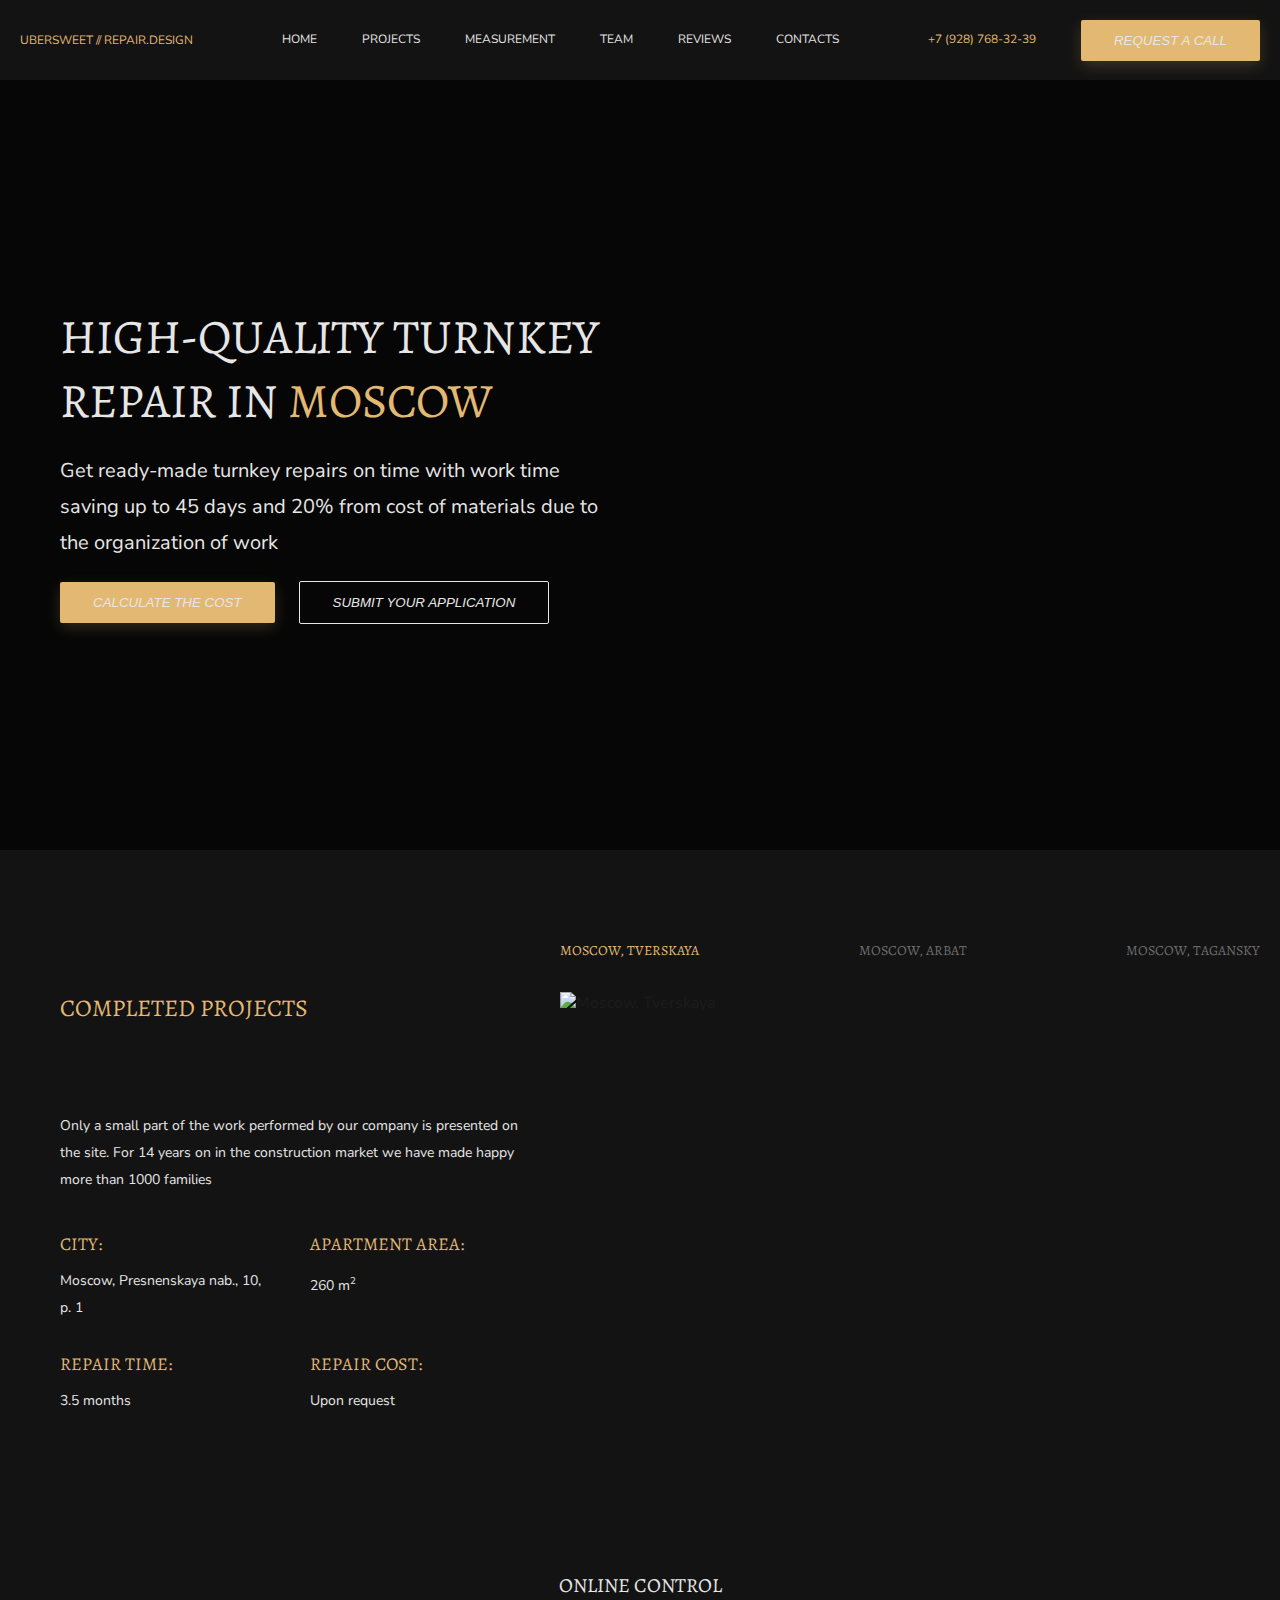
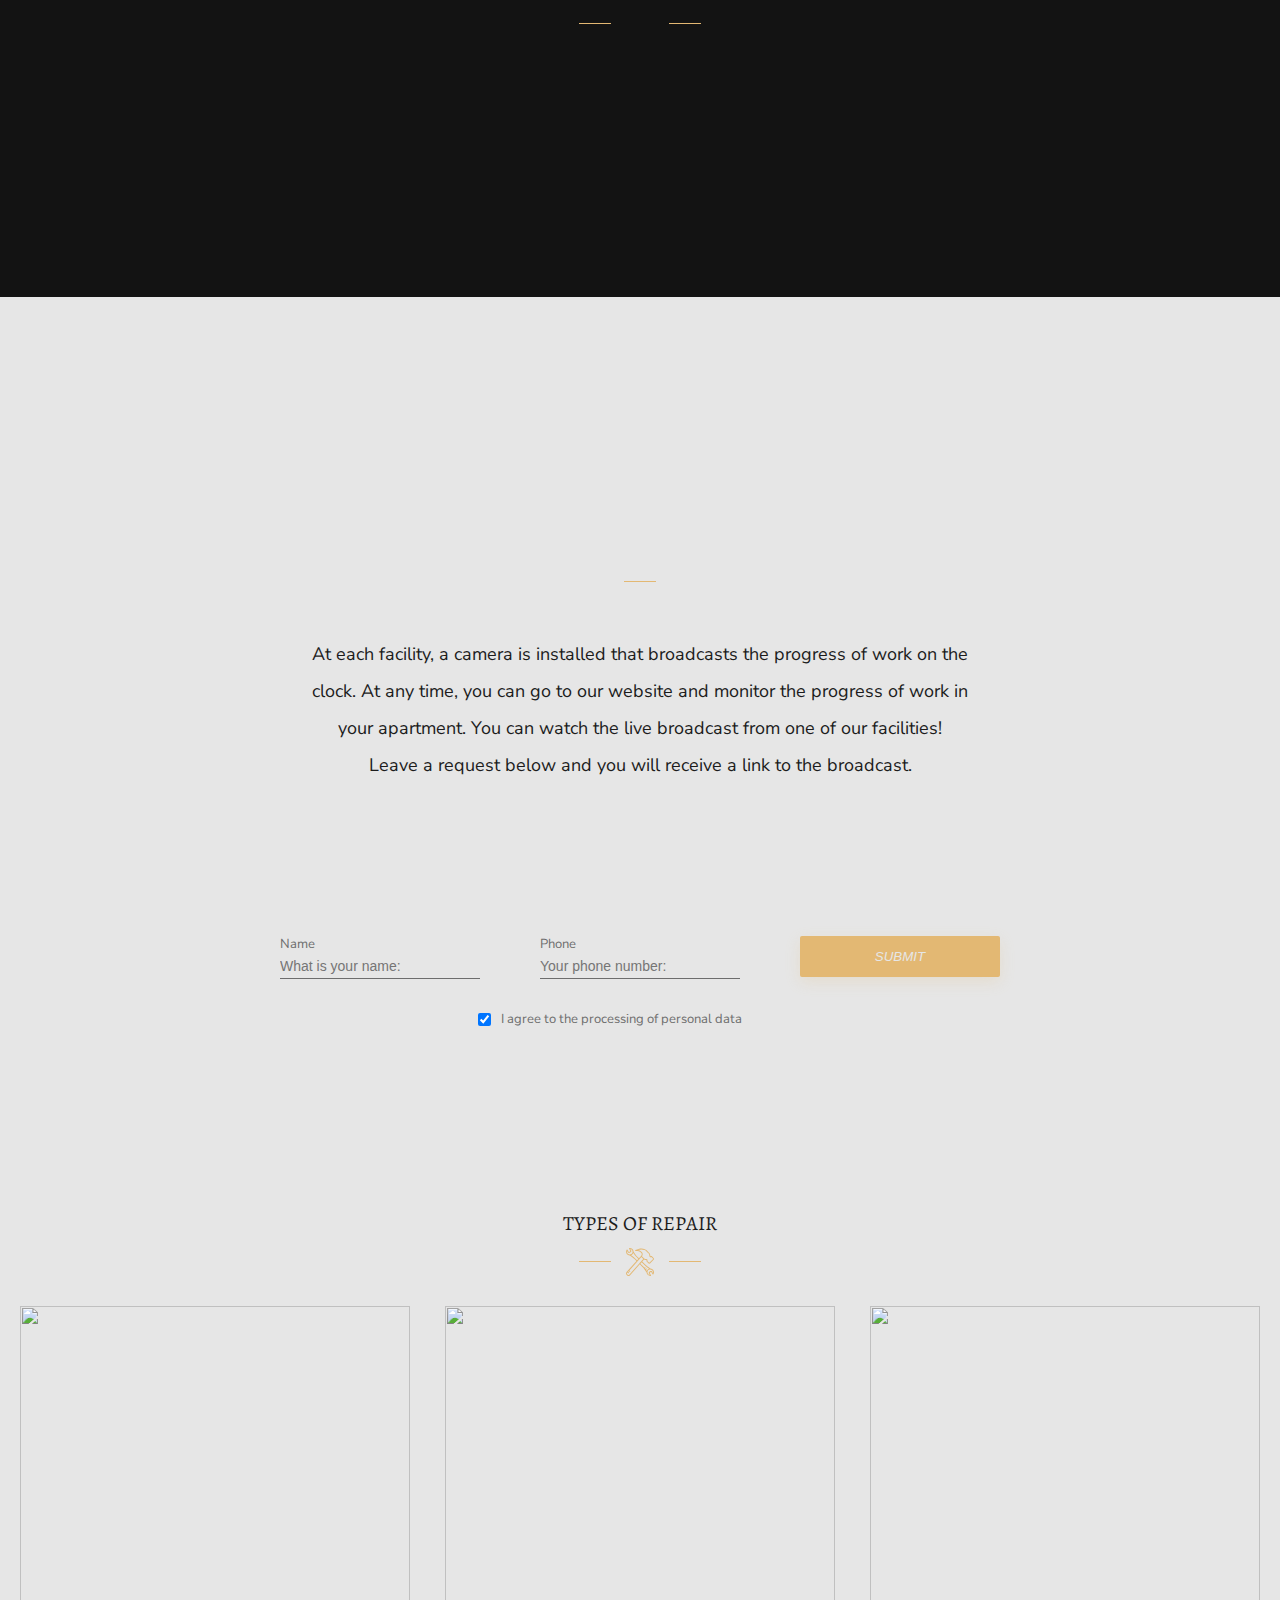
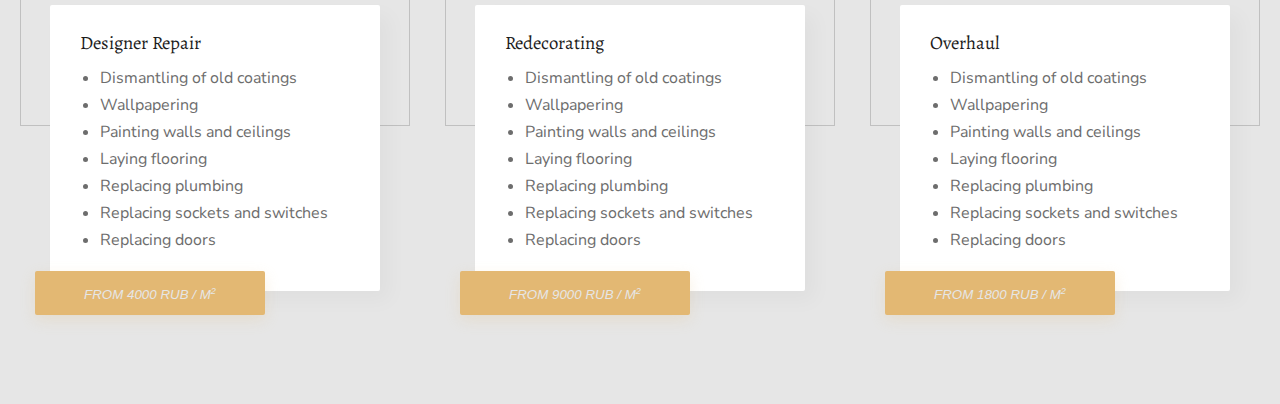
==== commit e00f3fb3: "Merge pull request #20 from UberSweet/dev" ====
--- a/IC_Repair_Design_Project/index.html
+++ b/IC_Repair_Design_Project/index.html
@@ -7,7 +7,9 @@
     <meta name="viewport" content="width=device-width, initial-scale=1.0">
 
     <link rel="stylesheet" href="/IC_Repair_Design_Project/styles/style.css">
+    <link rel="stylesheet" href="/IC_Repair_Design_Project/styles/media.css">
     <link rel="shortcut icon" href="/IC_Repair_Design_Project/images/tools.svg" type="image/x-icon">
+
     <link href="https://fonts.googleapis.com/css2?family=Alegreya&family=Nunito+Sans:ital@0;1&display=swap"
         rel="stylesheet">
 
@@ -24,7 +26,7 @@
             </div>
 
             <ul class="navbar__menu">
-                <li class="navbar__item"><a href="#" class="navbar__link">Home</a></li>
+                <li class="navbar__item"><a href="#about" class="navbar__link">Home</a></li>
                 <li class="navbar__item"><a href="#" class="navbar__link">Projects</a></li>
                 <li class="navbar__item"><a href="#" class="navbar__link">Measurement</a></li>
                 <li class="navbar__item"><a href="#" class="navbar__link">Team</a></li>
@@ -66,82 +68,76 @@
             </div>
         </section>
 
-        <section class="section-about">
-            <div class="container">
+        <section class="section-about" id="about">
+            <div class="container">
+                <div class="section-about__button-area">
+                    <button class="section-about__button active" id="1">
+                        Moscow, Tverskaya
+                    </button>
+
+                    <button class="section-about__button" id="2">
+                        Moscow, Arbat
+                    </button>
+
+                    <button class="section-about__button" id="3">
+                        Moscow, Tagansky
+                    </button>
+                </div>
+
                 <div class="section-about__content">
-                    <div class="section-about__buttons">
-                        <button class="section-about__button active" id="1">
-                            Moscow, Tverskaya
-                        </button>
-
-                        <button class="section-about__button" id="2">
-                            Moscow, Arbat
-                        </button>
-
-                        <button class="section-about__button" id="3">
-                            Moscow, Tagansky
-                        </button>
-                    </div>
-
-                    <div class="section-about__text-area">
-                        <div class="section-about__title-area">
-                            <h2 class="section-about__title-top active">Completed projects</h2>
-
-                            <p class="section-about__subtitle-top">
-                                Only a small part of the work performed by our company is presented on the site. For 14
-                                years on in the construction
-                                market we have made happy more than 1000 families
-                            </p>
-                        </div>
-
-                        <div class="section-about__subtitle-area">
-                            <h3 class="section-about__title active">
-                                City:
-                            </h3>
-
-                            <p class="section-about__subtitle">
-                                Moscow,
-                                Presnenskaya nab., 10, p. 1
-                            </p>
-                        </div>
-
-                        <div class="section-about__subtitle-area">
-                            <h3 class="section-about__title active">
-                                Apartment area:
-                            </h3>
-
-                            <p class="section-about__subtitle">
-                                260 m<sup><small>2</small></sup>
-                            </p>
-                        </div>
-
-                        <div class="section-about__subtitle-area">
-                            <h3 class="section-about__title active">
-                                Repair time:
-                            </h3>
-
-                            <p class="section-about__subtitle">
-                                3.5 months
-                            </p>
-                        </div>
-
-                        <div class="section-about__subtitle-area">
-                            <h3 class="section-about__title active">
-                                Repair cost:
-                            </h3>
-
-                            <p class="section-about__subtitle">
-                                Upon request
-                            </p>
-                        </div>
-
-                        <div class="slider">
-
-                        </div>
+                    <h2 class="section-about__title-top active">
+                        Completed projects
+                    </h2>
+
+                    <p class="section-about__subtitle-top">
+                        Only a small part of the work performed by our company is presented on the site. For 14
+                        years on in the construction
+                        market we have made happy more than 1000 families
+                    </p>
+
+                    <div class="section-about__subtitle-area">
+                        <h3 class="section-about__title active">
+                            City:
+                        </h3>
+
+                        <p class="section-about__subtitle">
+                            Moscow,
+                            Presnenskaya nab., 10, p. 1
+                        </p>
+                    </div>
+
+                    <div class="section-about__subtitle-area">
+                        <h3 class="section-about__title active">
+                            Apartment area:
+                        </h3>
+
+                        <p class="section-about__subtitle">
+                            260 m<sup><small>2</small></sup>
+                        </p>
+                    </div>
+
+                    <div class="section-about__subtitle-area">
+                        <h3 class="section-about__title active">
+                            Repair time:
+                        </h3>
+
+                        <p class="section-about__subtitle">
+                            3.5 months
+                        </p>
+                    </div>
+
+                    <div class="section-about__subtitle-area">
+                        <h3 class="section-about__title active">
+                            Repair cost:
+                        </h3>
+
+                        <p class="section-about__subtitle">
+                            Upon request
+                        </p>
                     </div>
 
                     <div class="section-about__photo-area">
-                        <img src="/IC_Repair_Design_Project/images/main-bg-3.png" alt="Moscow, Arbat"
+                        <img src="/IC_Repair_Design_Project/images/main-bg-3.jpg" alt="Moscow, Tverskaya"
                             class="section-about__photo">
                     </div>
                 </div>
@@ -156,9 +152,6 @@
                     </h2>
 
                     <div class="title__svg">
-                        <hr class="title__line">
-                        <img src="/IC_Repair_Design_Project/images/video-cam.svg" alt="">
-                        <hr class="title__line">
                     </div>
                 </div>
             </div>
@@ -176,7 +169,7 @@
 
         <section class="section-video-subtitle">
             <div class="section-video-subtitle__content">
-                <hr class="title__line" style="margin: 0px auto 40px;">
+                <div class="title__svg" style="margin: 0px auto 40px;"></div>
 
                 <p class="section-video-subtitle__text-area">
                     At each facility, a camera is installed that broadcasts the progress of work on the clock. At
@@ -226,15 +219,12 @@
                     </h2>
 
                     <div class="title__svg">
-                        <hr class="title__line">
-                        <img src="/IC_Repair_Design_Project/images/tools.svg" alt="">
-                        <hr class="title__line">
                     </div>
                 </div>
 
                 <div class="section-offer__cards">
                     <div class="section-offer__card">
-                        <img class="section-offer__card-image" src="/IC_Repair_Design_Project/images/main-bg-1.png"
+                        <img class="section-offer__card-image" src="/IC_Repair_Design_Project/images/main-bg-1.jpg"
                             alt="">
 
                         <div class="section-offer__card-description">
@@ -259,7 +249,7 @@
                     </div>
 
                     <div class="section-offer__card">
-                        <img class="section-offer__card-image" src="/IC_Repair_Design_Project/images/main-bg-2.png"
+                        <img class="section-offer__card-image" src="/IC_Repair_Design_Project/images/main-bg-2.jpg"
                             alt="">
 
                         <div class="section-offer__card-description">
@@ -284,7 +274,7 @@
                     </div>
 
                     <div class="section-offer__card">
-                        <img class="section-offer__card-image" src="/IC_Repair_Design_Project/images/main-bg-3.png"
+                        <img class="section-offer__card-image" src="/IC_Repair_Design_Project/images/main-bg-3.jpg"
                             alt="">
 
                         <div class="section-offer__card-description">
--- a/IC_Repair_Design_Project/styles/style.css
+++ b/IC_Repair_Design_Project/styles/style.css
@@ -1,6 +1,7 @@
 * {
   box-sizing: border-box;
   transition: 0.2s ease-in-out;
+  scroll-behavior: smooth;
   padding: 0;
   margin: 0;
 }
@@ -21,7 +22,7 @@
   margin: 0 auto;
 }
 
-.wrapper, .section-offer__cards, .section-about__buttons, .section-promo, .navbar__menu, .section-form__menu, .navbar__promo, .section-offer .title__svg, .section-video-title .title__svg, .section-video-subtitle__content .title__svg {
+.wrapper, .section-offer__cards, .section-about__button-area, .section-promo, .navbar__menu, .section-form__menu, .navbar__promo, .section-offer .title__svg, .section-video-title .title__svg, .section-video-subtitle__content .title__svg {
   display: flex;
   align-items: center;
   justify-content: space-between;
@@ -33,7 +34,7 @@
   cursor: default !important;
 }
 
-.section-offer__card-title, .section-about__title-top, .section-offer .title__title, .section-video-title .title__title, .section-video-subtitle__content .title__title, .section-about__title, .section-about__button, .section-promo__title {
+.section-offer__card-title, .section-about__button, .section-about__title-top, .section-about__title, .section-promo__title, .section-offer .title__title, .section-video-title .title__title, .section-video-subtitle__content .title__title {
   font-family: "Alegreya";
   font-style: normal;
   font-weight: 400;
@@ -80,15 +81,19 @@
   padding: 30px 0;
 }
 .section-offer .title__title, .section-video-title .title__title, .section-video-subtitle__content .title__title {
+  text-transform: uppercase;
   text-align: center;
   font-size: 20px !important;
   color: #e6e6e6;
   margin-bottom: 10px;
 }
-.section-offer .title__line, .section-video-title .title__line, .section-video-subtitle__content .title__line {
+.section-offer .title__svg, .section-video-title .title__svg, .section-video-subtitle__content .title__svg {
+  height: 29px;
+}
+.section-offer .title__svg::before, .section-video-title .title__svg::before, .section-video-subtitle__content .title__svg::before, .section-offer .title__svg::after, .section-video-title .title__svg::after, .section-video-subtitle__content .title__svg::after {
+  content: "";
   height: 1px;
   width: 32px;
-  border: none;
   margin: auto;
   background-color: #e3b873;
 }
@@ -150,22 +155,50 @@
 }
 
 .bg-img {
-  background: linear-gradient(rgba(0, 0, 0, 0.7), rgba(0, 0, 0, 0.7)), no-repeat center center url(/IC_Repair_Design_Project/images/main-bg-1.png);
+  background: linear-gradient(rgba(0, 0, 0, 0.7), rgba(0, 0, 0, 0.7)), no-repeat center center url(/IC_Repair_Design_Project/images/main-bg-1.jpg);
   background-size: cover;
 }
 
 .section-about__content {
-  margin: 100px 0px;
+  padding: 0px 0px 90px;
+  margin-left: 40px;
   display: grid;
-  grid-gap: 40px;
-  grid-template-rows: minmax(auto, auto);
-}
-.section-about__buttons {
-  grid-column: 2/6;
-  display: grid;
-  grid-template-columns: repeat(3, 200px);
-  grid-gap: 40px;
-  justify-items: flex-start;
+  gap: 20px 40px;
+  grid-template: repeat(4, 100px)/repeat(4, 210px) auto;
+}
+.section-about__title {
+  font-size: 18px;
+  line-height: 138.6%;
+  text-transform: uppercase;
+}
+.section-about__title-top {
+  grid-area: 1/1/2/3;
+  text-transform: uppercase;
+}
+.section-about__subtitle {
+  color: #e6e6e6;
+  margin-top: 10px;
+}
+.section-about__subtitle-top {
+  grid-area: 2/1/3/3;
+  color: #e6e6e6;
+}
+.section-about__subtitle, .section-about__subtitle-top {
+  font-size: 14px;
+  line-height: 27px;
+}
+.section-about__photo {
+  object-fit: cover;
+  width: 100%;
+  height: 100%;
+}
+.section-about__photo-area {
+  grid-area: 1/3/5/6;
+}
+.section-about__button-area {
+  padding: 90px 0 30px;
+  width: 700px;
+  margin-inline-start: auto;
 }
 .section-about__button {
   color: #6d6d6d;
@@ -176,43 +209,6 @@
   line-height: 150%;
   cursor: pointer;
 }
-.section-about__text-area {
-  display: grid;
-  margin-left: 40px;
-  grid-gap: 40px;
-  grid-template-columns: repeat(2, 200px);
-}
-.section-about__photo-area {
-  grid-column: 2/6;
-  height: 480px;
-  width: 720px;
-}
-.section-about__title-area {
-  grid-column: 1/3;
-}
-.section-about__title {
-  line-height: 138.6%;
-  text-transform: uppercase;
-}
-.section-about__title-top, .section-offer .title__title, .section-video-title .title__title, .section-video-subtitle__content .title__title {
-  text-transform: uppercase;
-  font-size: 27px;
-}
-.section-about__subtitle {
-  font-size: 14px;
-  line-height: 27px;
-  color: #e6e6e6;
-  padding-top: 10px;
-}
-.section-about__subtitle-top {
-  color: #e6e6e6;
-  padding-top: 40px;
-}
-.section-about__photo {
-  object-fit: cover;
-  width: 100%;
-  height: 100%;
-}
 
 .section-video-player {
   background: linear-gradient(to bottom, #131313 0%, #131313 50%, #e6e6e6 50%, #e6e6e6 100%);
@@ -227,6 +223,9 @@
 }
 .section-video-subtitle__content {
   padding: 40px 0 90px;
+}
+.section-video-subtitle__content .title__svg::before {
+  display: none;
 }
 .section-video-subtitle__text-area {
   max-width: 660px;
@@ -235,6 +234,10 @@
   margin: 0 auto;
   line-height: 37px;
 }
+.section-video-title .title__svg {
+  background: center center url(/IC_Repair_Design_Project/images/video-cam.svg) no-repeat;
+}
+
 .section-form {
   background-color: #e6e6e6;
 }
@@ -282,6 +285,9 @@
 .section-offer {
   background-color: #e6e6e6;
   padding: 90px 0;
+}
+.section-offer .title__svg {
+  background: center center url(/IC_Repair_Design_Project/images/tools.svg) no-repeat;
 }
 .section-offer__card {
   width: 390px;
--- a/IC_Repair_Design_Project/styles/media.css
+++ b/IC_Repair_Design_Project/styles/media.css
@@ -0,0 +1,7 @@
+@media screen and (max-width: 1140px) {
+  .container {
+    width: 1140px;
+  }
+}
+
+/*# sourceMappingURL=media.css.map */
